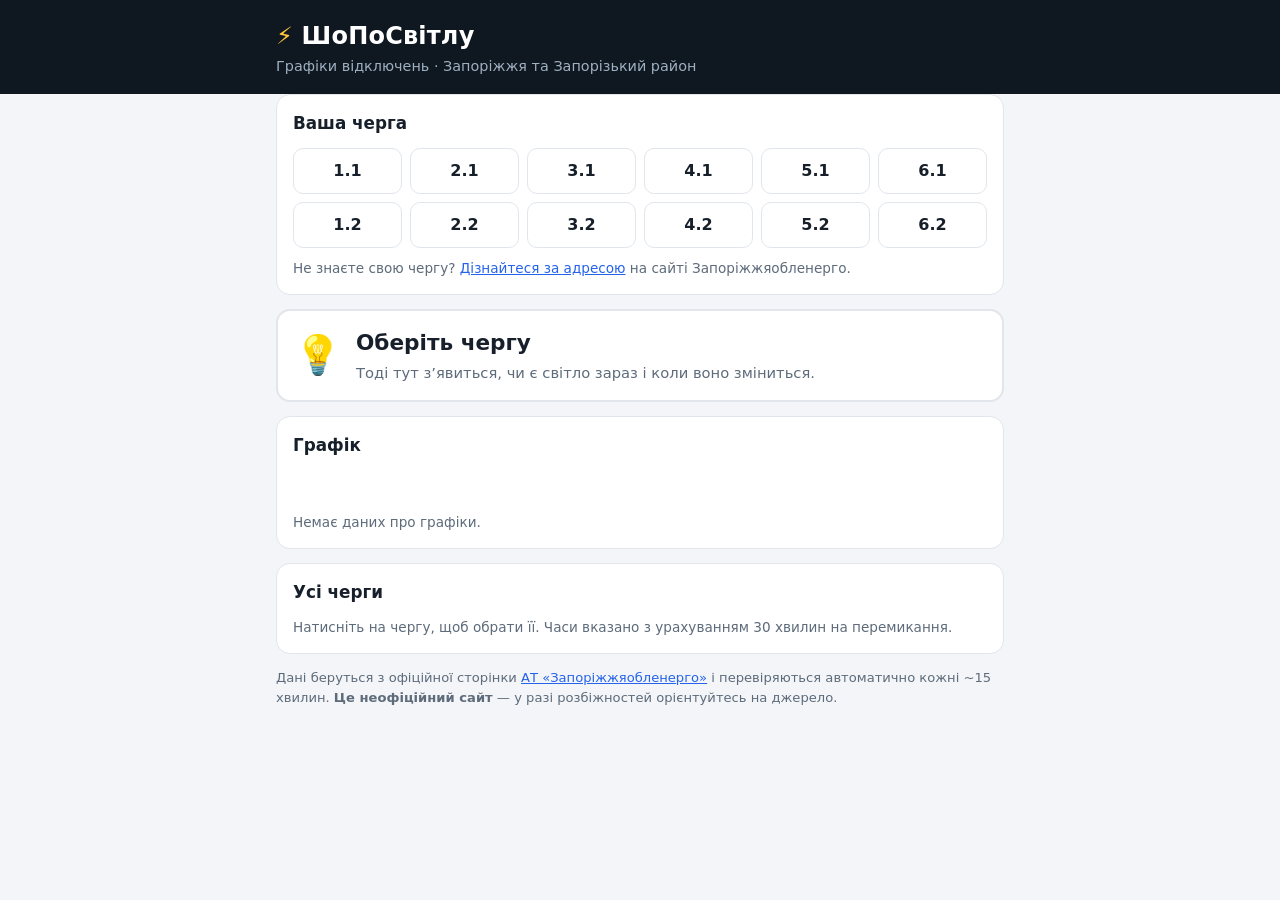
==== index.html @ b3a590e7 "ШоПоСвітлу: site for Zaporizhzhia outage schedules Static site + scraper for zoe.com.ua/outage, depl" ====
<!doctype html>
<html lang="uk">
<head>
  <meta charset="utf-8">
  <meta name="viewport" content="width=device-width, initial-scale=1">
  <title>ШоПоСвітлу — графіки відключень, Запоріжжя</title>
  <meta name="description" content="Зручний перегляд графіків погодинних відключень електроенергії (ГПВ) Запоріжжяобленерго для Запоріжжя та Запорізького району.">
  <meta name="theme-color" content="#0f1720">
  <link rel="icon" href="favicon.svg" type="image/svg+xml">
  <link rel="stylesheet" href="style.css">
</head>
<body>
  <header class="top">
    <div class="wrap">
      <h1><span class="bolt" aria-hidden="true">⚡</span> ШоПоСвітлу</h1>
      <p class="sub">Графіки відключень · Запоріжжя та Запорізький район</p>
    </div>
  </header>

  <main class="wrap">
    <noscript><p class="card">Для роботи сайту потрібен JavaScript.</p></noscript>

    <section class="card" aria-labelledby="queue-h">
      <h2 id="queue-h">Ваша черга</h2>
      <div id="queue-picker" class="queues" role="group" aria-label="Оберіть чергу"></div>
      <p class="hint">Не знаєте свою чергу? <a href="https://script.google.com/macros/s/AKfycbwFgBo9W8JL_7FqghJ1hDiE-Fyxzs4GZJAq2xhTseOiv5ZnkusMKj0_g9R0DJKko19r/exec" target="_blank" rel="noopener">Дізнайтеся за адресою</a> на сайті Запоріжжяобленерго.</p>
    </section>

    <section id="status" class="card status" aria-live="polite" hidden></section>

    <section class="card" aria-labelledby="day-h">
      <h2 id="day-h">Графік</h2>
      <div id="day-tabs" class="tabs" role="tablist" aria-label="Дата"></div>
      <div id="day-meta" class="meta"></div>
      <div id="my-day"></div>
    </section>

    <section class="card" aria-labelledby="all-h">
      <h2 id="all-h">Усі черги</h2>
      <div id="all-queues"></div>
      <p class="hint">Натисніть на чергу, щоб обрати її. Часи вказано з урахуванням 30 хвилин на перемикання.</p>
    </section>

    <section id="notes-card" class="card" hidden aria-labelledby="notes-h">
      <h2 id="notes-h">Примітки до графіка</h2>
      <div id="notes"></div>
    </section>

    <div id="error" class="card error" hidden></div>
  </main>

  <footer class="wrap foot">
    <p>Дані беруться з офіційної сторінки <a href="https://www.zoe.com.ua/outage/" target="_blank" rel="noopener">АТ «Запоріжжяобленерго»</a> і перевіряються автоматично кожні ~15 хвилин. <strong>Це неофіційний сайт</strong> — у разі розбіжностей орієнтуйтесь на джерело.</p>
    <p id="checked"></p>
  </footer>

  <script src="logic.js"></script>
  <script src="app.js"></script>
</body>
</html>
---- style.css ----
:root {
  --bg: #f3f5f8;
  --card: #ffffff;
  --text: #17202a;
  --muted: #5d6b7a;
  --line: #e1e6ec;
  --on: #1f9d55;
  --on-bg: #e3f5ea;
  --off: #d97706;
  --off-bg: #fdecd2;
  --accent: #2563eb;
  --track: #e8f3ec;
  --now: #111827;
  --on-accent: #ffffff;
  --radius: 14px;
}
@media (prefers-color-scheme: dark) {
  :root {
    --bg: #0f1720;
    --card: #17212c;
    --text: #e8edf2;
    --muted: #93a1b0;
    --line: #26323f;
    --on: #3ecf7a;
    --on-bg: #16382a;
    --off: #f5a524;
    --off-bg: #4a3512;
    --accent: #6ea0ff;
    --track: #1b3a2b;
    --now: #ffffff;
    --on-accent: #0b1220;
  }
}

* { box-sizing: border-box; }
html { -webkit-text-size-adjust: 100%; }
body {
  margin: 0;
  background: var(--bg);
  color: var(--text);
  font: 16px/1.5 system-ui, -apple-system, "Segoe UI", Roboto, sans-serif;
}
a { color: var(--accent); }
.wrap { max-width: 760px; margin: 0 auto; padding: 0 16px; }

.top { background: #0f1720; color: #fff; padding: 18px 0 16px; }
.top h1 { margin: 0; font-size: 1.5rem; letter-spacing: .2px; }
.bolt { color: #ffc83d; }
.sub { margin: 2px 0 0; color: #9fb0c1; font-size: .9rem; }

main { padding-top: 16px; padding-bottom: 8px; }
.card {
  background: var(--card);
  border: 1px solid var(--line);
  border-radius: var(--radius);
  padding: 16px;
  margin-bottom: 14px;
}
.card h2 { margin: 0 0 12px; font-size: 1.05rem; }
.hint { margin: 10px 0 0; color: var(--muted); font-size: .85rem; }
.error { border-color: var(--off); background: var(--off-bg); }

/* queue picker: 6 columns (queues 1-6), 2 rows (.1 / .2) */
.queues { display: grid; grid-template-columns: repeat(6, 1fr); gap: 8px; }
.qbtn {
  font: inherit; font-weight: 600;
  padding: 10px 0;
  border: 1px solid var(--line);
  border-radius: 10px;
  background: transparent;
  color: var(--text);
  cursor: pointer;
}
.qbtn:hover { border-color: var(--accent); }
.qbtn[aria-pressed="true"] { background: var(--accent); border-color: var(--accent); color: var(--on-accent); }
:focus-visible { outline: 3px solid var(--accent); outline-offset: 2px; }

/* status */
.status { display: flex; gap: 14px; align-items: center; border-width: 2px; }
.status.on { border-color: var(--on); background: var(--on-bg); }
.status.off { border-color: var(--off); background: var(--off-bg); }
.status .icon { font-size: 2.4rem; line-height: 1; }
.status .big { margin: 0; font-size: 1.35rem; font-weight: 700; }
.status .small { margin: 2px 0 0; color: var(--muted); font-size: .92rem; }
.status.on .big { color: var(--on); }
.status.off .big { color: var(--off); }
.status.nodata { border-color: var(--line); }

/* day tabs */
.tabs { display: flex; gap: 8px; overflow-x: auto; padding-bottom: 6px; margin-bottom: 8px; }
.tab {
  flex: none; font: inherit; font-size: .9rem;
  padding: 6px 12px; border-radius: 999px;
  border: 1px solid var(--line); background: transparent; color: var(--text); cursor: pointer;
  white-space: nowrap;
}
.tab[aria-selected="true"] { background: var(--text); color: var(--card); border-color: var(--text); }
.meta { color: var(--muted); font-size: .85rem; margin-bottom: 10px; min-height: 1.3em; }

/* 24h timeline */
.bar { position: relative; height: 28px; background: var(--track); border-radius: 8px; overflow: hidden; }
.bar.small { height: 18px; border-radius: 5px; }
.seg { position: absolute; top: 0; bottom: 0; background: var(--off); }
.now { position: absolute; top: -2px; bottom: -2px; width: 2px; background: var(--now); z-index: 2; }
.ticks { position: relative; height: 18px; margin-bottom: 2px; font-size: .72rem; color: var(--muted); }
.ticks span { position: absolute; transform: translateX(-50%); }
.ticks span:first-child { transform: none; }
.ticks span:last-child { transform: translateX(-100%); }

.intervals { list-style: none; margin: 14px 0 0; padding: 0; display: grid; gap: 6px; }
.intervals li {
  display: flex; justify-content: space-between; gap: 8px;
  padding: 8px 12px; border-radius: 10px; background: var(--off-bg);
}
.intervals li.current { outline: 2px solid var(--off); }
.intervals .dur { color: var(--muted); font-size: .9rem; }
.summary { margin: 12px 0 0; color: var(--muted); font-size: .9rem; }
.empty { margin: 14px 0 0; padding: 10px 12px; border-radius: 10px; background: var(--on-bg); color: var(--on); font-weight: 600; }

/* all queues */
.row {
  display: grid; grid-template-columns: 38px 1fr; gap: 8px; align-items: center;
  width: 100%; padding: 4px 6px; margin: 0 0 2px;
  border: 0; border-radius: 8px; background: transparent; color: var(--text);
  font: inherit; text-align: left; cursor: pointer;
}
.row:hover { background: var(--bg); }
.row[aria-pressed="true"] { background: var(--bg); box-shadow: inset 0 0 0 2px var(--accent); }
.row .lbl { font-weight: 600; font-size: .9rem; }
.row .bar { margin: 0; }

.notes p { margin: 0 0 10px; }
.notes p:last-child { margin: 0; }

.foot { color: var(--muted); font-size: .82rem; padding-bottom: 32px; }

@media (max-width: 420px) {
  .status .icon { font-size: 2rem; }
  .status .big { font-size: 1.15rem; }
}
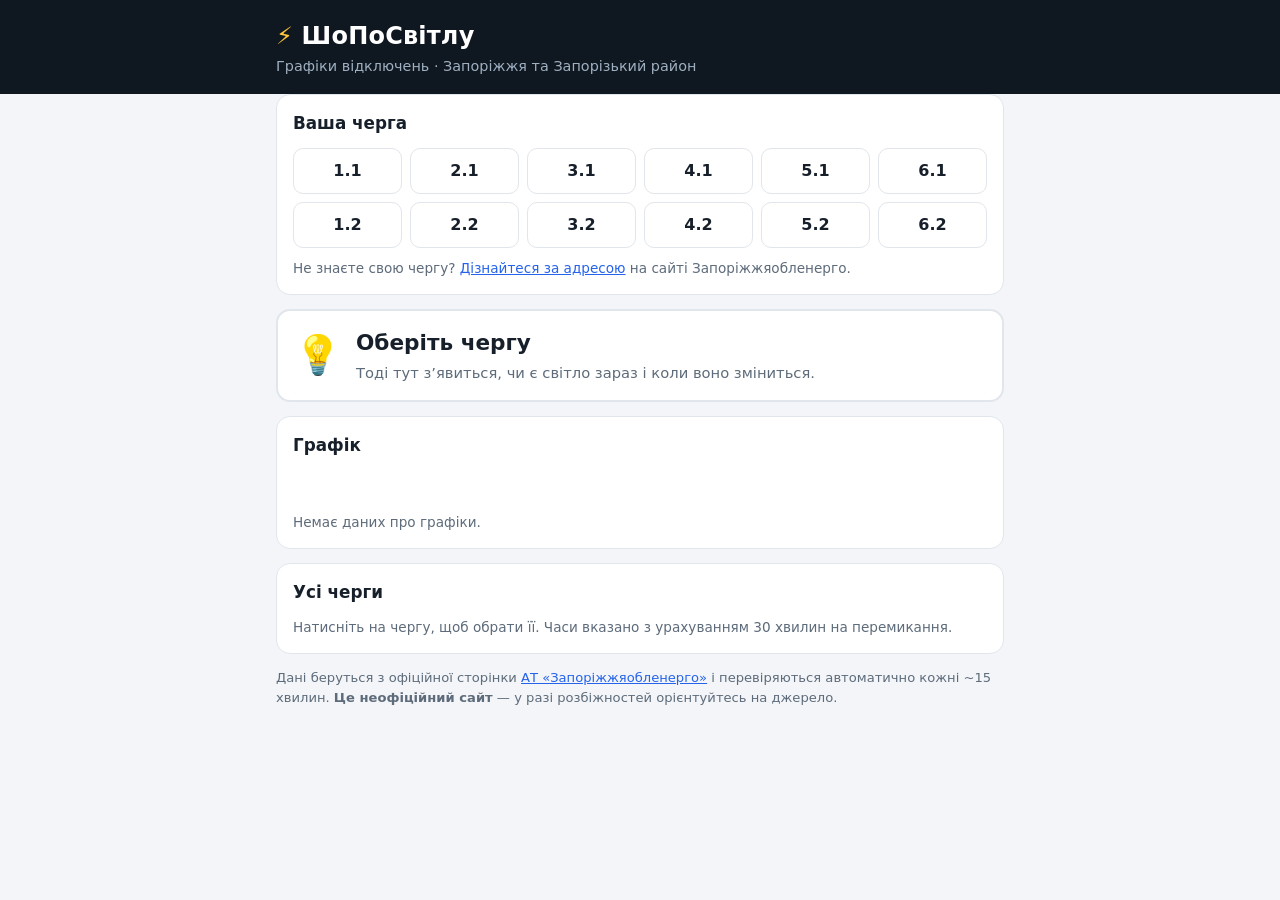
==== commit c2ee6263: "Add home-screen install (PWA): manifest, icons, offline service worker, install prompts Co-Authored-" ====
--- a/index.html
+++ b/index.html
@@ -7,6 +7,12 @@
   <meta name="description" content="Зручний перегляд графіків погодинних відключень електроенергії (ГПВ) Запоріжжяобленерго для Запоріжжя та Запорізького району.">
   <meta name="theme-color" content="#0f1720">
   <link rel="icon" href="favicon.svg" type="image/svg+xml">
+  <link rel="manifest" href="manifest.webmanifest">
+  <link rel="apple-touch-icon" href="icons/apple-touch-icon.png">
+  <meta name="mobile-web-app-capable" content="yes">
+  <meta name="apple-mobile-web-app-capable" content="yes">
+  <meta name="apple-mobile-web-app-title" content="ШоПоСвітлу">
+  <meta name="apple-mobile-web-app-status-bar-style" content="black-translucent">
   <link rel="stylesheet" href="style.css">
 </head>
 <body>
@@ -27,6 +33,20 @@
     </section>
 
     <section id="status" class="card status" aria-live="polite" hidden></section>
+
+    <section id="install" class="card install" hidden aria-labelledby="install-h">
+      <h2 id="install-h">Додати на головний екран</h2>
+      <p id="install-text">Відкривайте графік одним дотиком, як звичайний застосунок. Працює й без інтернету (покаже останні збережені дані).</p>
+      <ol id="install-steps" class="steps" hidden>
+        <li>Відкрийте цей сайт у <strong>Safari</strong>.</li>
+        <li>Натисніть <strong>«Поділитися»</strong> <span aria-hidden="true">⬆️</span> внизу екрана.</li>
+        <li>Оберіть <strong>«На початковий екран»</strong>, потім <strong>«Додати»</strong>.</li>
+      </ol>
+      <div class="actions">
+        <button type="button" id="install-btn" class="btn" hidden>Встановити</button>
+        <button type="button" id="install-dismiss" class="btn ghost">Не зараз</button>
+      </div>
+    </section>
 
     <section class="card" aria-labelledby="day-h">
       <h2 id="day-h">Графік</h2>
--- a/style.css
+++ b/style.css
@@ -129,6 +129,17 @@
 .row .lbl { font-weight: 600; font-size: .9rem; }
 .row .bar { margin: 0; }
 
+/* install card */
+.install p { margin: 0 0 10px; }
+.steps { margin: 0 0 12px; padding-left: 20px; }
+.steps li { margin-bottom: 4px; }
+.actions { display: flex; gap: 8px; flex-wrap: wrap; }
+.btn {
+  font: inherit; font-weight: 600; padding: 9px 16px; border-radius: 10px; cursor: pointer;
+  border: 1px solid var(--accent); background: var(--accent); color: var(--on-accent);
+}
+.btn.ghost { background: transparent; color: var(--text); border-color: var(--line); font-weight: 400; }
+
 .notes p { margin: 0 0 10px; }
 .notes p:last-child { margin: 0; }
 
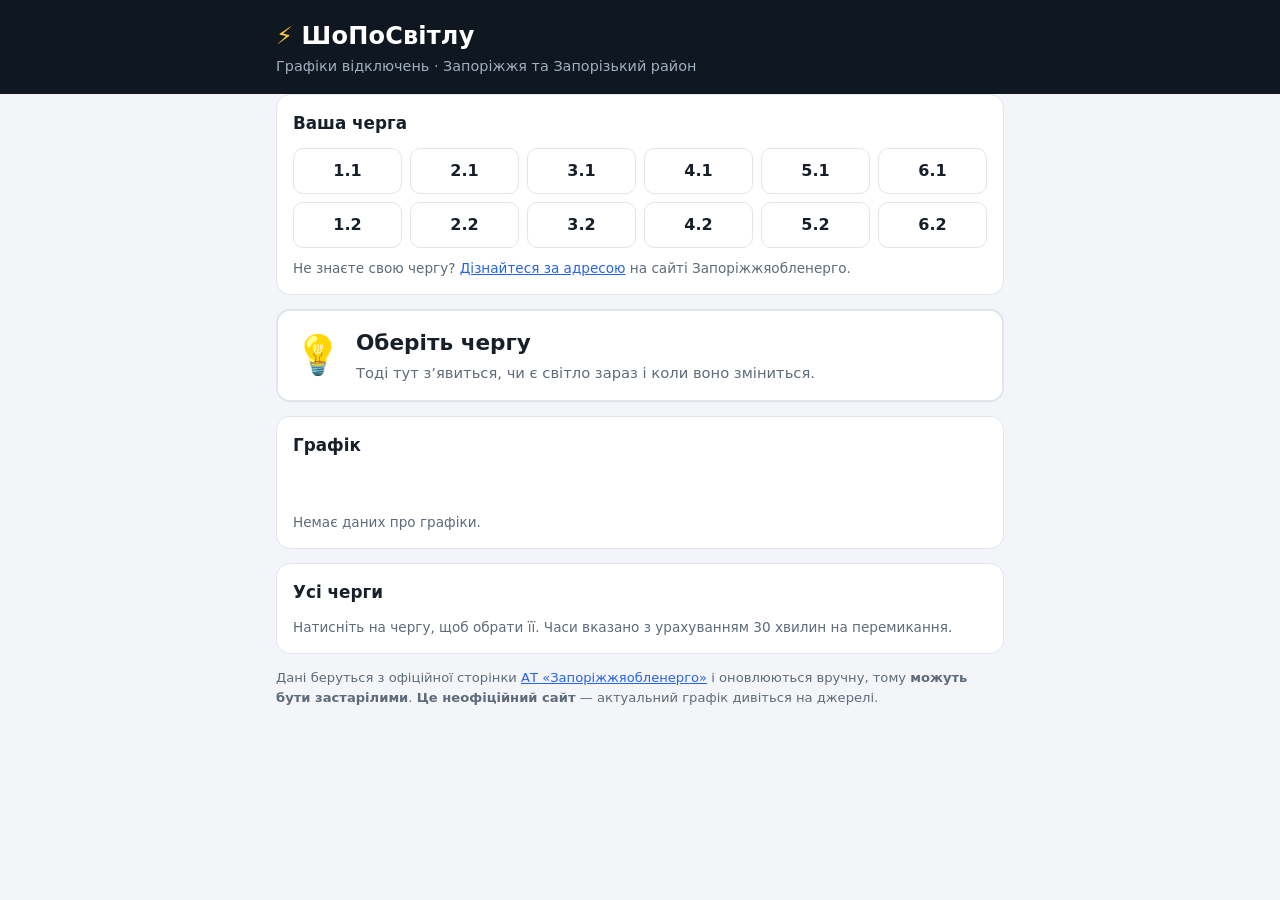
==== commit 039e8e61: "Turn off automation: workflow manual-only, remove claims of auto-updates zoe.com.ua is unreachable f" ====
--- a/index.html
+++ b/index.html
@@ -70,7 +70,7 @@
   </main>
 
   <footer class="wrap foot">
-    <p>Дані беруться з офіційної сторінки <a href="https://www.zoe.com.ua/outage/" target="_blank" rel="noopener">АТ «Запоріжжяобленерго»</a> і перевіряються автоматично кожні ~15 хвилин. <strong>Це неофіційний сайт</strong> — у разі розбіжностей орієнтуйтесь на джерело.</p>
+    <p>Дані беруться з офіційної сторінки <a href="https://www.zoe.com.ua/outage/" target="_blank" rel="noopener">АТ «Запоріжжяобленерго»</a> і оновлюються вручну, тому <strong>можуть бути застарілими</strong>. <strong>Це неофіційний сайт</strong> — актуальний графік дивіться на джерелі.</p>
     <p id="checked"></p>
   </footer>
 
